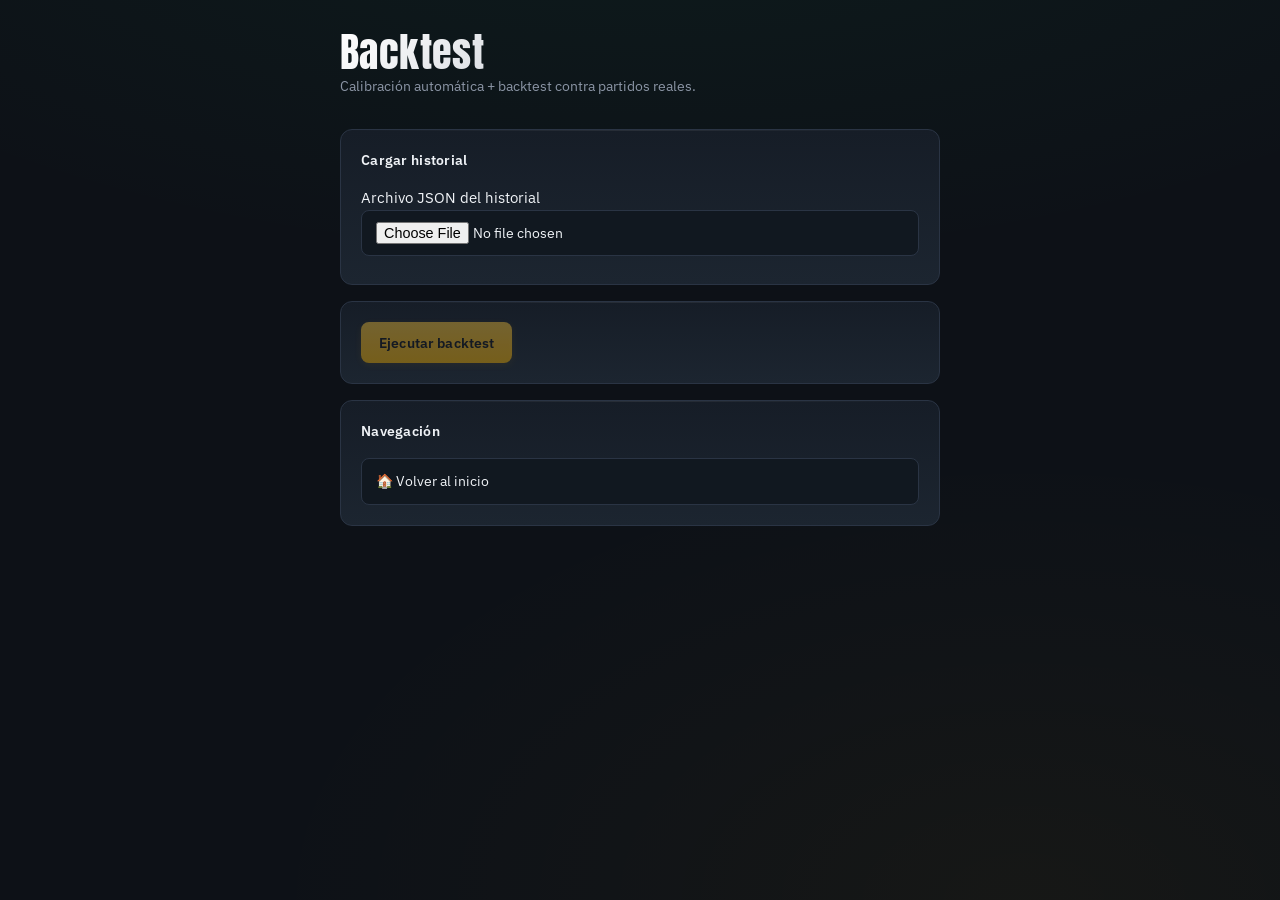
==== backtest.html @ 99d217d4 "Add files via upload" ====
<!DOCTYPE html>
<html lang="es">
<head>
  <meta charset="UTF-8">
  <meta name="viewport" content="width=device-width, initial-scale=1.0">
  <title>Backtest — ScorePro</title>
  <link rel="preconnect" href="https://fonts.googleapis.com">
  <link rel="preconnect" href="https://fonts.gstatic.com" crossorigin>
  <link href="https://fonts.googleapis.com/css2?family=Anton&family=IBM+Plex+Mono:wght@400;500;600&family=IBM+Plex+Sans:wght@400;500;600;700&display=swap" rel="stylesheet">
  <link rel="stylesheet" href="styles.css">
</head>
<body>
  <div class="container">

    <header class="hero">
      <svg class="corner-graphic" viewBox="0 0 100 100" aria-hidden="true">
        <path d="M15 15 H85" />
        <path d="M15 15 V85" />
        <path d="M15 35 A20 20 0 0 1 35 15" />
      </svg>
      <h1>Backtest</h1>
      <p class="tagline">Calibración automática + backtest contra partidos reales.</p>
    </header>

    <section class="panel">
      <h2 class="panel-title">Cargar historial</h2>
      <label for="historial-file">Archivo JSON del historial</label>
      <input type="file" id="historial-file" accept=".json">
      <p id="file-info" style="margin-top:8px; font-size:0.85rem; color:var(--chalk-dim);"></p>
    </section>

    <section class="panel">
      <button id="run-btn" class="btn-primary" disabled>Ejecutar backtest</button>
    </section>

    <section id="log-section" class="panel" style="display:none;">
      <h2 class="panel-title">Log</h2>
      <pre id="log" style="background:var(--bg); padding:12px; border-radius:6px; font-family:'IBM Plex Mono',monospace; font-size:0.78rem; line-height:1.5; max-height:400px; overflow-y:auto; color:var(--chalk-dim); white-space:pre-wrap;"></pre>
    </section>

    <section id="calibration-section" class="panel" style="display:none;">
      <h2 class="panel-title">Calibración automática de la liga</h2>
      <div id="calibration-content"></div>
    </section>

    <section id="picks-section" class="panel" style="display:none;">
      <h2 class="panel-title">Recomendaciones por partido</h2>
      <div id="picks-content"></div>
    </section>

    <section id="results" class="panel" style="display:none;">
      <h2 class="panel-title">Resultados por mercado</h2>
      <div id="results-content"></div>
    </section>

    <section id="export-section" class="panel" style="display:none;">
      <h2 class="panel-title">Exportar</h2>
      <button id="export-btn" class="btn-primary" style="margin-bottom:8px;">📥 Exportar CSV de partidos</button>
      <button id="export-params-btn" class="btn-primary" style="background:var(--green);">📥 Descargar params.json (sincronizar dispositivos)</button>
      <p style="margin:10px 0 0; font-size:0.78rem; color:var(--chalk-dim); line-height:1.5;">
        <strong>¿Cómo sincronizar PC ↔ celular?</strong><br>
        1. Corré el backtest en este dispositivo.<br>
        2. Click en "Descargar params.json".<br>
        3. Subí ese archivo al repo (reemplazando el existente).<br>
        4. Los demás dispositivos ya verán los params automáticamente.
      </p>
    </section>

    <section class="panel">
      <h2 class="panel-title">Navegación</h2>
      <div class="tools-list">
        <a href="index.html">🏠 Volver al inicio</a>
      </div>
    </section>

  </div>

  <script type="module" src="leagues.js"></script>
  <script type="module" src="stats.js"></script>
  <script type="module" src="model.js"></script>
  <script type="module" src="calibrate.js"></script>
  <script type="module" src="auto-calibrate.js"></script>
  <script type="module" src="api.js"></script>
  <script type="module" src="backtest.js"></script>
</body>
</html>
---- styles.css ----
/* ============================================================================
   SCOREPRO — Estilo atractivo
   ========================================================================== */

:root {
  /* Fondo con profundidad */
  --bg: #0d1117;
  --bg-2: #111820;
  --surface: #161d27;
  --surface-2: #1c2530;
  --surface-hover: #212b38;
  --line: #2a3444;
  --line-soft: #1e2632;

  /* Texto */
  --text: #f0f3f7;
  --text-dim: #8b95a5;
  --text-faint: #5a6474;

  /* Acentos */
  --green: #00d97e;
  --green-soft: rgba(0, 217, 126, 0.12);
  --yellow: #ffb700;
  --yellow-soft: rgba(255, 183, 0, 0.12);
  --red: #ff4757;
  --red-soft: rgba(255, 71, 87, 0.12);
  --accent: #ffb700;
  --accent-soft: rgba(255, 183, 0, 0.12);

  --radius: 12px;
  --radius-sm: 8px;
  --t: 0.2s cubic-bezier(0.4, 0, 0.2, 1);
}

/* ============================================================================
   Reset
   ========================================================================== */

* {
  box-sizing: border-box;
  margin: 0;
  padding: 0;
}

body {
  font-family: 'IBM Plex Sans', -apple-system, BlinkMacSystemFont, sans-serif;
  background: var(--bg);
  color: var(--text);
  line-height: 1.5;
  font-size: 15px;
  -webkit-font-smoothing: antialiased;
  -moz-osx-font-smoothing: grayscale;
  min-height: 100vh;
  background-image:
    radial-gradient(ellipse 80% 50% at 50% -20%, rgba(0, 217, 126, 0.06), transparent),
    radial-gradient(ellipse 60% 50% at 80% 100%, rgba(255, 183, 0, 0.04), transparent);
  background-attachment: fixed;
}

/* ============================================================================
   Layout
   ========================================================================== */

.container {
  max-width: 640px;
  margin: 0 auto;
  padding: 32px 20px 80px;
}

/* ============================================================================
   Hero
   ========================================================================== */

.hero {
  text-align: left;
  padding: 0 0 32px;
}

/* Ocultar el SVG decorativo del hero */
.hero .corner-graphic {
  display: none;
}

.hero h1 {
  font-family: 'Anton', sans-serif;
  font-size: 2.5rem;
  font-weight: 400;
  letter-spacing: 0.01em;
  color: var(--text);
  margin-bottom: 4px;
  background: linear-gradient(135deg, #ffffff 0%, #8b95a5 100%);
  -webkit-background-clip: text;
  -webkit-text-fill-color: transparent;
  background-clip: text;
  line-height: 1;
}

.hero .tagline {
  color: var(--text-dim);
  font-size: 0.875rem;
}

/* ============================================================================
   Panel
   ========================================================================== */

.panel {
  background: linear-gradient(180deg, var(--surface) 0%, var(--surface-2) 100%);
  border: 1px solid var(--line);
  border-radius: var(--radius);
  padding: 20px;
  margin-bottom: 16px;
  transition: border-color var(--t);
  position: relative;
  overflow: hidden;
}

.panel::before {
  content: '';
  position: absolute;
  top: 0;
  left: 0;
  right: 0;
  height: 1px;
  background: linear-gradient(90deg, transparent, rgba(255,255,255,0.08), transparent);
  pointer-events: none;
}

.panel:hover {
  border-color: #3a4556;
}

.panel-title {
  font-size: 0.875rem;
  font-weight: 600;
  color: var(--text);
  margin-bottom: 16px;
  letter-spacing: 0.02em;
  display: flex;
  align-items: center;
  gap: 8px;
}

.panel-title small {
  font-size: 0.75rem;
  color: var(--text-dim);
  font-weight: 400;
}

/* ============================================================================
   Campos
   ========================================================================== */

.field {
  margin-bottom: 16px;
}

.field:last-child {
  margin-bottom: 0;
}

.field label {
  display: block;
  font-size: 0.72rem;
  color: var(--text-dim);
  margin-bottom: 6px;
  font-weight: 500;
  letter-spacing: 0.05em;
  text-transform: uppercase;
}

.field-row {
  display: grid;
  grid-template-columns: 1fr 1fr;
  gap: 12px;
  margin-bottom: 16px;
}

@media (max-width: 520px) {
  .field-row {
    grid-template-columns: 1fr;
  }
}

/* ============================================================================
   Inputs y selects
   ========================================================================== */

input[type="password"],
input[type="text"],
input[type="file"],
select {
  width: 100%;
  background: var(--bg-2);
  border: 1px solid var(--line);
  border-radius: var(--radius-sm);
  color: var(--text);
  padding: 11px 14px;
  font-size: 0.9rem;
  font-family: inherit;
  transition: border-color var(--t), background var(--t);
  outline: none;
  appearance: none;
  -webkit-appearance: none;
}

select {
  background-image: url("data:image/svg+xml;charset=US-ASCII,%3Csvg%20xmlns%3D%22http%3A%2F%2Fwww.w3.org%2F2000%2Fsvg%22%20width%3D%2212%22%20height%3D%2212%22%20viewBox%3D%220%200%2012%2012%22%3E%3Cpath%20fill%3D%22%238b95a5%22%20d%3D%22M6%208L2%204h8z%22%2F%3E%3C%2Fsvg%3E");
  background-repeat: no-repeat;
  background-position: right 14px center;
  padding-right: 36px;
  cursor: pointer;
}

input:hover,
select:hover {
  border-color: #3a4556;
  background: var(--surface-hover);
}

input:focus,
select:focus {
  border-color: var(--accent);
  background: var(--surface-hover);
  box-shadow: 0 0 0 3px var(--accent-soft);
}

input::placeholder {
  color: var(--text-faint);
}

.input-row {
  display: flex;
  gap: 10px;
}

.input-row input {
  flex: 1;
}

/* ============================================================================
   Botones
   ========================================================================== */

button,
.btn-primary {
  background: linear-gradient(180deg, #ffc93c 0%, #ffb700 100%);
  color: #0d1117;
  border: none;
  border-radius: var(--radius-sm);
  padding: 11px 18px;
  font-size: 0.9rem;
  font-weight: 600;
  font-family: inherit;
  letter-spacing: 0.01em;
  cursor: pointer;
  transition: transform var(--t), box-shadow var(--t), filter var(--t);
  box-shadow: 0 2px 8px rgba(255, 183, 0, 0.15);
}

button:hover,
.btn-primary:hover {
  transform: translateY(-1px);
  box-shadow: 0 4px 16px rgba(255, 183, 0, 0.3);
  filter: brightness(1.05);
}

button:active,
.btn-primary:active {
  transform: translateY(0);
  box-shadow: 0 1px 4px rgba(255, 183, 0, 0.2);
}

button:disabled,
.btn-primary:disabled {
  opacity: 0.4;
  cursor: not-allowed;
  transform: none;
}

#simulate-btn {
  width: 100%;
  padding: 14px 18px;
  font-size: 0.95rem;
  margin-top: 8px;
}

#export-params-btn {
  background: linear-gradient(180deg, #00e88a 0%, #00d97e 100%);
  color: #0d1117;
}

/* ============================================================================
   Status
   ========================================================================== */

#api-status {
  display: inline-block;
  font-size: 0.8125rem;
  margin-top: 8px;
  font-family: 'IBM Plex Mono', monospace;
}

#params-status {
  font-size: 0.8125rem;
  margin-top: 12px;
  padding: 14px 16px;
  background: var(--bg-2);
  border-radius: var(--radius-sm);
  border-left: 3px solid var(--line);
  font-family: 'IBM Plex Mono', monospace;
  line-height: 1.7;
  transition: border-color var(--t), background var(--t);
}

/* ============================================================================
   Cards
   ========================================================================== */

.card {
  background: linear-gradient(180deg, var(--surface) 0%, var(--surface-2) 100%);
  border: 1px solid var(--line);
  border-radius: var(--radius);
  padding: 18px;
  margin-bottom: 12px;
  transition: border-color var(--t), transform var(--t);
  position: relative;
}

.card:hover {
  border-color: #3a4556;
}

.card h3 {
  font-size: 0.9rem;
  font-weight: 600;
  color: var(--text);
  margin-bottom: 14px;
  display: flex;
  align-items: center;
  justify-content: space-between;
  gap: 8px;
  letter-spacing: 0.01em;
}

.card h3 small {
  font-size: 0.72rem;
  color: var(--text-dim);
  font-weight: 400;
}

.card .corner-team-title {
  font-size: 0.72rem;
  color: var(--text-dim);
  margin-top: 16px;
  margin-bottom: 8px;
  font-weight: 500;
  text-transform: uppercase;
  letter-spacing: 0.05em;
}

/* ============================================================================
   Filas de probabilidades
   ========================================================================== */

.prob-row {
  margin-bottom: 14px;
}

.prob-row:last-child {
  margin-bottom: 0;
}

.prob-row-top {
  display: flex;
  justify-content: space-between;
  align-items: baseline;
  margin-bottom: 6px;
  font-size: 0.875rem;
}

.prob-row-top > span:first-child {
  color: var(--text);
}

.prob {
  font-family: 'IBM Plex Mono', monospace;
  font-weight: 600;
  font-size: 0.9rem;
}

/* ============================================================================
   Barra semáforo
   ========================================================================== */

.semaforo-track {
  width: 100%;
  height: 4px;
  background: var(--bg-2);
  border-radius: 2px;
  overflow: hidden;
  position: relative;
}

.semaforo-fill {
  height: 100%;
  border-radius: 2px;
  transition: width var(--t);
  position: relative;
}

.semaforo-fill::after {
  content: '';
  position: absolute;
  inset: 0;
  background: linear-gradient(90deg, transparent, rgba(255,255,255,0.25));
  pointer-events: none;
}

/* ============================================================================
   Comparación
   ========================================================================== */

.compare-row {
  display: grid;
  grid-template-columns: 1.2fr 1fr 1fr 1fr;
  gap: 8px;
  align-items: center;
  padding: 9px 0;
  border-bottom: 1px solid var(--line-soft);
  font-size: 0.8125rem;
}

.compare-row:last-child {
  border-bottom: none;
}

.compare-row.compare-head {
  font-size: 0.6875rem;
  color: var(--text-dim);
  padding-bottom: 8px;
  border-bottom: 1px solid var(--line);
  font-weight: 500;
  text-transform: uppercase;
  letter-spacing: 0.05em;
}

.grid-plain {
  font-family: 'IBM Plex Mono', monospace;
  font-size: 0.8125rem;
  color: var(--text);
  text-align: center;
}

/* ============================================================================
   Grid prob
   ========================================================================== */

.grid-prob {
  display: flex;
  flex-direction: column;
  gap: 4px;
  align-items: center;
}

.grid-prob-value {
  font-family: 'IBM Plex Mono', monospace;
  font-size: 0.78rem;
  font-weight: 600;
}

.grid-prob-bar {
  display: block;
  width: 100%;
  height: 3px;
  background: var(--bg-2);
  border-radius: 2px;
  overflow: hidden;
}

.grid-prob-bar > span {
  display: block;
  height: 100%;
  border-radius: 2px;
  transition: width var(--t);
}

/* ============================================================================
   Herramientas
   ========================================================================== */

.tools-list {
  display: flex;
  flex-direction: column;
  gap: 6px;
}

.tools-list a {
  display: flex;
  align-items: center;
  padding: 12px 14px;
  background: var(--bg-2);
  border: 1px solid var(--line);
  border-radius: var(--radius-sm);
  color: var(--text);
  text-decoration: none;
  font-size: 0.875rem;
  transition: all var(--t);
}

.tools-list a:hover {
  background: var(--surface-hover);
  border-color: #3a4556;
  transform: translateX(2px);
}

/* ============================================================================
   Scrollbar
   ========================================================================== */

::-webkit-scrollbar {
  width: 8px;
  height: 8px;
}

::-webkit-scrollbar-track {
  background: var(--bg);
}

::-webkit-scrollbar-thumb {
  background: var(--line);
  border-radius: 4px;
}

::-webkit-scrollbar-thumb:hover {
  background: #3a4556;
}

/* ============================================================================
   Responsive
   ========================================================================== */

@media (max-width: 480px) {
  .container {
    padding: 24px 16px 64px;
  }

  .panel {
    padding: 18px;
  }

  .card {
    padding: 16px;
  }

  .hero h1 {
    font-size: 2rem;
  }

  .compare-row {
    font-size: 0.75rem;
  }

  .grid-plain,
  .grid-prob-value {
    font-size: 0.72rem;
  }
}

/* ============================================================================
   Destello parpadeante en picks recomendados
   ========================================================================== */

@keyframes pickGlow {
  0%, 100% {
    border-color: rgba(0, 217, 126, 0.4);
    box-shadow: 0 0 0 rgba(0, 217, 126, 0);
  }
  50% {
    border-color: rgba(0, 217, 126, 1);
    box-shadow: 0 0 16px rgba(0, 217, 126, 0.25);
  }
}

.card[style*="border:2px solid var(--green)"],
.card[style*="border: 2px solid var(--green)"] {
  animation: pickGlow 2.5s ease-in-out infinite;
}

.card.pick-card {
  animation: pickGlow 2.5s ease-in-out infinite;
}

@media (prefers-reduced-motion: reduce) {
  .card[style*="border:2px solid var(--green)"],
  .card[style*="border: 2px solid var(--green)"],
  .card.pick-card {
    animation: none;
  }
}
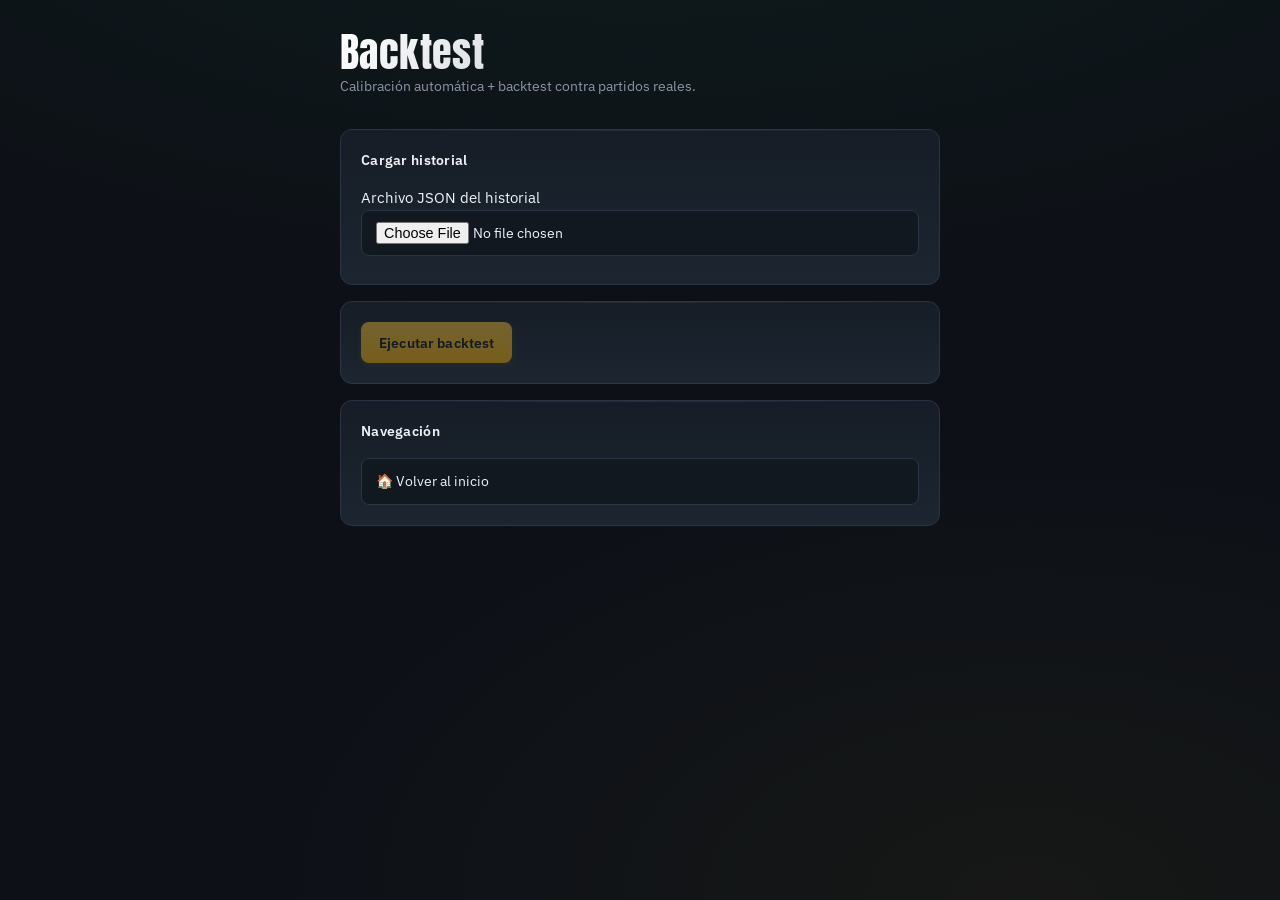
==== commit 41376878: "Add files via upload" ====
--- a/backtest.html
+++ b/backtest.html
@@ -75,12 +75,6 @@
 
   </div>
 
-  <script type="module" src="leagues.js"></script>
-  <script type="module" src="stats.js"></script>
-  <script type="module" src="model.js"></script>
-  <script type="module" src="calibrate.js"></script>
-  <script type="module" src="auto-calibrate.js"></script>
-  <script type="module" src="api.js"></script>
   <script type="module" src="backtest.js"></script>
 </body>
 </html>
